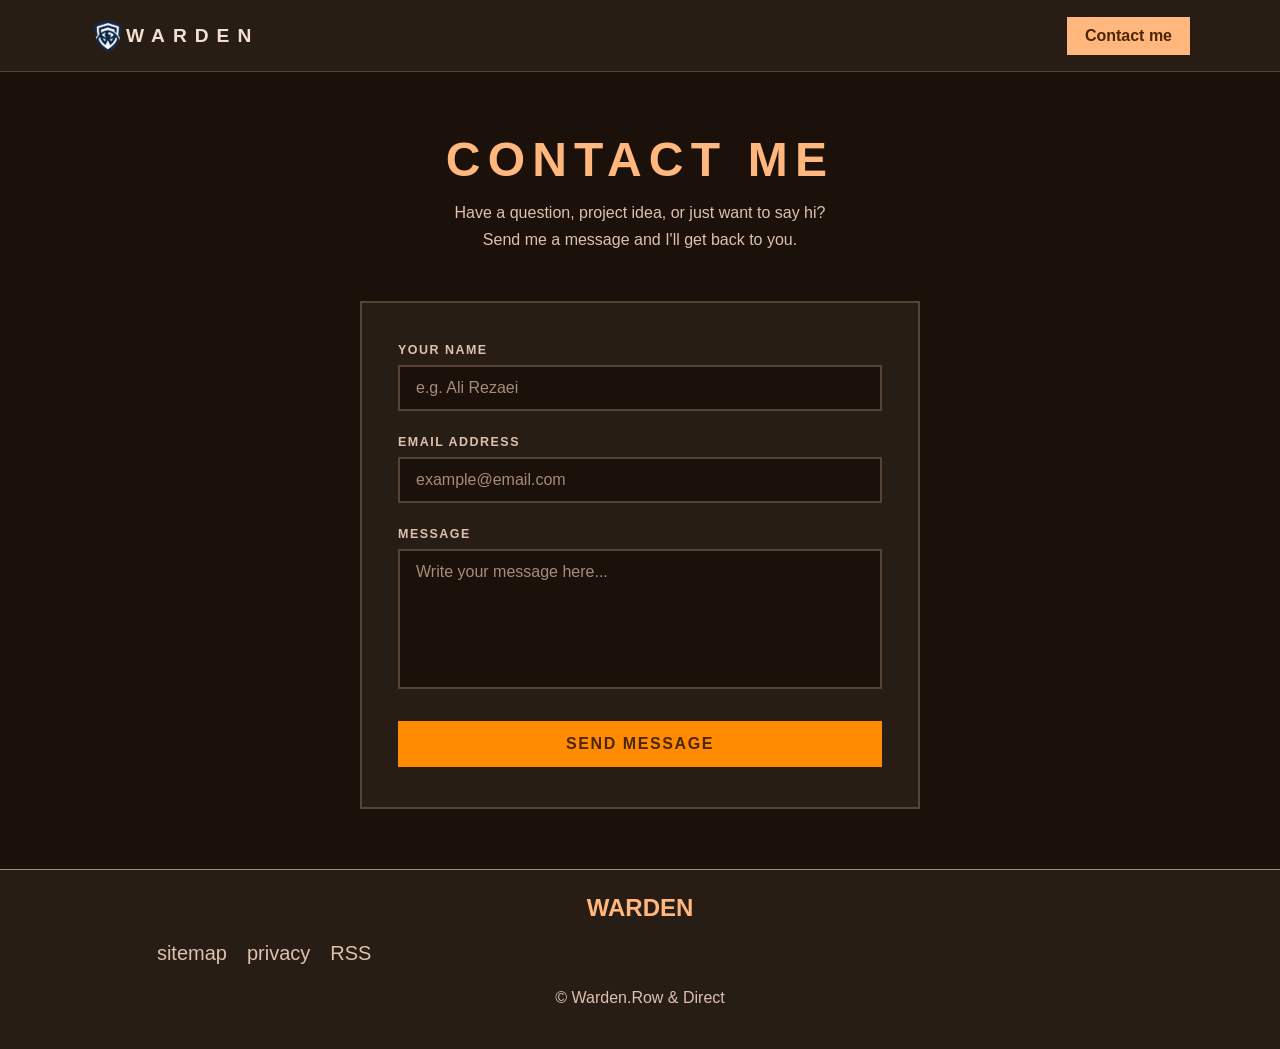
==== ContactMe.html @ 4dc3e3e5 "Add files via upload" ====
<!DOCTYPE html>
<html lang="en">
  <head>
    <title>Contact Me — WARDEN</title>
    <meta charset="UTF-8"/>
    <meta name="viewport" content="width=device-width, initial-scale=1.0">
    <style>
      :root {
        --background: #1b110a;
        --text: #f3dfd1;
        --text-muted: #ddc1ae;
        --surface: #281d15;
        --surface-hover: #33281f;
        --surface-alt: #3f3229;
        --primary: #ffb77d;
        --primary-dark: #ff8c00;
        --on-primary: #4d2600;
        --border: #564334;
        --border-strong: #a48c7a;
        --secondary: #c6c6c7;
        --accent: #85cfff;
        --accent-dark: #00b5fc;
        --error: #ffb4ab;
        --error-bg: #93000a;
        --navbar-bg: var(--surface);
        --footer-bg: var(--surface);
        --footer-text: var(--text-muted);
      }

      * { margin: 0; padding: 0; box-sizing: border-box; }

      body {
        font-family: sans-serif;
        background: var(--background);
        color: var(--text);
        min-height: 100vh;
        display: flex;
        flex-direction: column;
      }

      /* ===== NAVBAR ===== */
      .navbar {
        background: var(--navbar-bg);
        height: 72px;
        border-bottom: 1px solid var(--border);
      }
      .navbar-container {
        display: flex;
        flex-direction: row;
        justify-content: space-between;
        align-items: center;
        width: min(1100px, calc(100% - 48px));
        height: 100%;
        margin: 0 auto;
      }
      .brand {
        display: flex;
        gap: 8px;
        align-items: center;
        text-decoration: none;
        color: var(--text);
      }
      .logo {
        height: 65px;
        width: 36px;
        object-fit: contain;
      }
      .brand span {
        letter-spacing: 0.5rem;
        font-size: 1.2rem;
        font-weight: 700;
        margin-left: -0.5rem;
      }
      .contact-btn {
        display: inline-block;
        text-decoration: none;
        padding: 8px 16px;
        font-weight: 600;
        color: var(--on-primary);
        border: 2px solid transparent;
        background: var(--primary);
        -webkit-tap-highlight-color: transparent;
        white-space: nowrap;
      }
      .contact-btn:active { transform: scale(0.94); }

      /* ===== MAIN ===== */
      main {
        flex: 1;
        display: flex;
        flex-direction: column;
        align-items: center;
        padding: 60px 24px;
      }

      .page-header {
        text-align: center;
        margin-bottom: 48px;
        animation: fadeUp 0.6s ease-out forwards;
      }
      .page-header h1 {
        font-size: clamp(1.8rem, 5vw, 3rem);
        letter-spacing: 0.15em;
        color: var(--primary);
        text-transform: uppercase;
        font-weight: 800;
        margin-bottom: 12px;
      }
      .page-header p {
        color: var(--text-muted);
        font-size: 1rem;
        max-width: 45ch;
        line-height: 1.7;
        margin: 0 auto;
      }

      /* ===== FORM CARD ===== */
      .form-card {
        width: 100%;
        max-width: 560px;
        background: var(--surface);
        border: 2px solid var(--border);
        padding: 40px 36px;
        animation: fadeUp 0.7s ease-out 0.1s both;
      }

      .form-group {
        display: flex;
        flex-direction: column;
        gap: 8px;
        margin-bottom: 24px;
      }

      label {
        font-size: 0.78rem;
        letter-spacing: 0.12em;
        text-transform: uppercase;
        color: var(--text-muted);
        font-weight: 600;
      }

      input, textarea {
        background: var(--background);
        border: 2px solid var(--border);
        color: var(--text);
        padding: 12px 16px;
        font-size: 1rem;
        font-family: sans-serif;
        outline: none;
        transition: border-color 0.2s;
        width: 100%;
        resize: none;
      }
      input::placeholder, textarea::placeholder {
        color: var(--border-strong);
      }
      input:focus, textarea:focus {
        border-color: var(--primary);
      }
      textarea {
        min-height: 140px;
      }

      /* ===== SUBMIT BTN ===== */
      .submit-btn {
        width: 100%;
        padding: 14px;
        background: var(--primary-dark);
        color: var(--on-primary);
        font-size: 1rem;
        font-weight: 700;
        letter-spacing: 0.1em;
        text-transform: uppercase;
        border: none;
        cursor: pointer;
        transition: background 0.2s, transform 0.15s;
        font-family: sans-serif;
        margin-top: 8px;
      }
      .submit-btn:hover { background: var(--primary); }
      .submit-btn:active { transform: scale(0.97); }
      .submit-btn:disabled {
        opacity: 0.6;
        cursor: not-allowed;
        transform: none;
      }

      /* ===== STATUS MESSAGES ===== */
      .status {
        margin-top: 20px;
        padding: 14px 18px;
        font-size: 0.95rem;
        display: none;
        border: 2px solid;
      }
      .status.success {
        display: block;
        border-color: var(--primary);
        color: var(--primary);
        background: rgba(255,140,0,0.08);
      }
      .status.error {
        display: block;
        border-color: var(--error);
        color: var(--error);
        background: rgba(147,0,10,0.15);
      }

      /* ===== FOOTER ===== */
      .footer {
        background: var(--footer-bg);
        height: 20vh;
        border-top: 1px solid var(--border-strong);
      }
      .footer-container {
        width: min(1100px, calc(100% - 48px));
        margin: 0 auto;
        display: flex;
        flex-direction: column;
        gap: 10px;
      }
      .footer-links {
        display: flex;
        flex-direction: row;
        gap: 20px;
        text-align: center;
        align-items: center;
        margin-top: 0.6rem;
        margin-left: 4.18rem;
      }
      .footer-container h2 {
        margin-top: 1.5rem;
        display: block;
        color: var(--primary);
        text-align: center;
      }
      .footer-link {
        text-decoration: none;
        color: var(--text-muted);
        font-size: 20px;
      }
      .footer-container span {
        text-align: center;
        color: var(--text-muted);
        margin-top: 0.9rem;
      }

      /* ===== ANIMATION ===== */
      @keyframes fadeUp {
        from { opacity: 0; transform: translateY(20px); }
        to   { opacity: 1; transform: translateY(0); }
      }
    </style>
  </head>
  <body>

    <header>
      <nav class="navbar">
        <div class="navbar-container">
          <a href="index.html" class="brand">
            <img class="logo" src="images/Logo.png" alt="Warden Logo">
            <span>WARDEN</span>
          </a>
          <a href="ContactMe.html" class="contact-btn">Contact me</a>
        </div>
      </nav>
    </header>

    <main>
      <div class="page-header">
        <h1>Contact Me</h1>
        <p>Have a question, project idea, or just want to say hi? Send me a message and I'll get back to you.</p>
      </div>

      <div class="form-card">
        <div class="form-group">
          <label for="name">Your Name</label>
          <input type="text" id="name" placeholder="e.g. Ali Rezaei" />
        </div>

        <div class="form-group">
          <label for="email">Email Address</label>
          <input type="email" id="email" placeholder="example@email.com" />
        </div>

        <div class="form-group">
          <label for="message">Message</label>
          <textarea id="message" placeholder="Write your message here..."></textarea>
        </div>

        <button class="submit-btn" id="sendBtn" onclick="sendMessage()">Send Message</button>

        <div class="status" id="statusBox"></div>
      </div>
    </main>

    <footer>
      <section class="footer">
        <div class="footer-container">
          <h2>WARDEN</h2>
          <div class="footer-links">
            <a href="#" class="footer-link">sitemap</a>
            <a href="#" class="footer-link">privacy</a>
            <a href="#" class="footer-link">RSS</a>
          </div>
          <span>© Warden.Row & Direct</span>
        </div>
      </section>
    </footer>

    <script>
      const SCRIPT_URL = "https://script.google.com/macros/s/AKfycbyfrFk9c3uKFNe_82EjRJOZULMU9qGgbiY-jIbopwoMH4vD73P7aWSzjzMdRaaiG2JL/exec";

      async function sendMessage() {
        const name    = document.getElementById("name").value.trim();
        const email   = document.getElementById("email").value.trim();
        const message = document.getElementById("message").value.trim();
        const btn     = document.getElementById("sendBtn");
        const status  = document.getElementById("statusBox");

        // Reset status
        status.className = "status";
        status.textContent = "";

        // Validation
        if (!name || !email || !message) {
          status.className = "status error";
          status.textContent = "⚠ Please fill in all fields before sending.";
          return;
        }
        if (!/^[^\s@]+@[^\s@]+\.[^\s@]+$/.test(email)) {
          status.className = "status error";
          status.textContent = "⚠ Please enter a valid email address.";
          return;
        }

        btn.disabled = true;
        btn.textContent = "Sending...";

        try {
          const res = await fetch(SCRIPT_URL, {
            method: "POST",
            headers: { "Content-Type": "application/json" },
            body: JSON.stringify({ name, email, message })
          });

          const data = await res.json();

          if (data.ok) {
            status.className = "status success";
            status.textContent = "✓ Message sent! I'll get back to you soon.";
            document.getElementById("name").value = "";
            document.getElementById("email").value = "";
            document.getElementById("message").value = "";
          } else {
            throw new Error("Server error");
          }
        } catch (err) {
          status.className = "status error";
          status.textContent = "✕ Failed to send. Please try again later.";
        }

        btn.disabled = false;
        btn.textContent = "Send Message";
      }
    </script>

  </body>
</html>
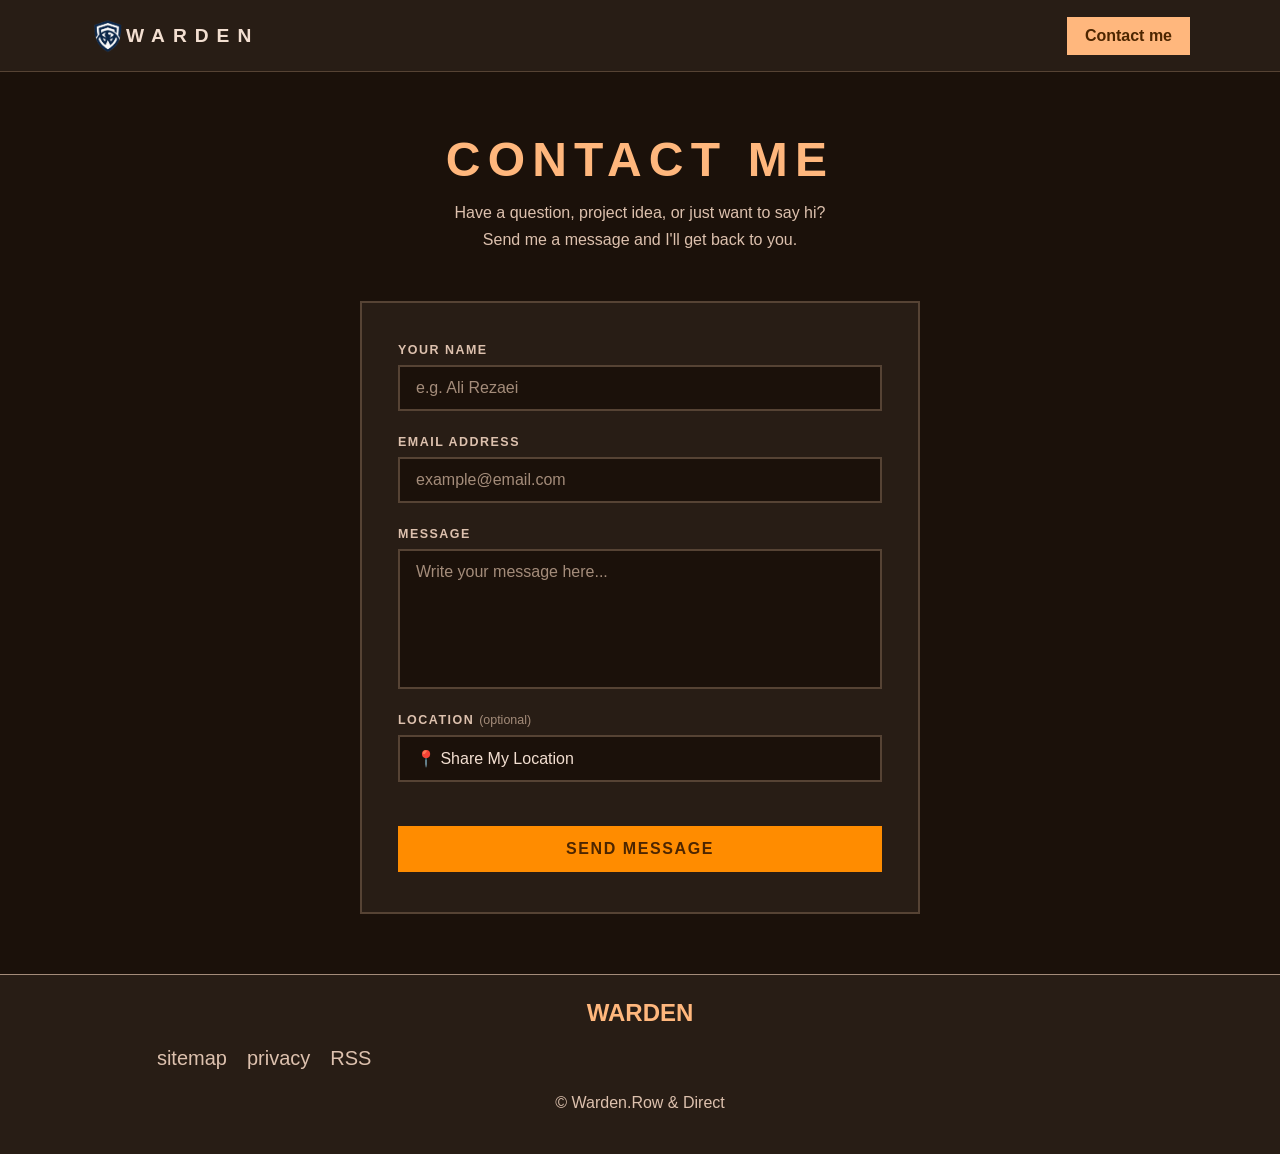
==== commit 4b1a0724: "Update ContactMe.html" ====
--- a/ContactMe.html
+++ b/ContactMe.html
@@ -245,6 +245,31 @@
         margin-top: 0.9rem;
       }
 
+      /* ===== LOCATION BTN ===== */
+      .location-btn {
+        background: var(--background);
+        border: 2px solid var(--border);
+        color: var(--text);
+        padding: 12px 16px;
+        font-size: 1rem;
+        font-family: sans-serif;
+        cursor: pointer;
+        text-align: left;
+        width: 100%;
+        transition: border-color 0.2s;
+      }
+      .location-btn:hover { border-color: var(--primary); }
+      .location-btn.got {
+        border-color: var(--primary);
+        color: var(--primary);
+      }
+      .location-status {
+        font-size: 0.82rem;
+        color: var(--text-muted);
+        margin-top: 4px;
+        display: block;
+      }
+
       /* ===== ANIMATION ===== */
       @keyframes fadeUp {
         from { opacity: 0; transform: translateY(20px); }
@@ -286,6 +311,14 @@
         <div class="form-group">
           <label for="message">Message</label>
           <textarea id="message" placeholder="Write your message here..."></textarea>
+        </div>
+
+        <div class="form-group">
+          <label>Location <span style="color:var(--border-strong);font-weight:400;text-transform:none;letter-spacing:0">(optional)</span></label>
+          <button type="button" class="location-btn" id="locationBtn" onclick="getLocation()">
+            📍 Share My Location
+          </button>
+          <span class="location-status" id="locationStatus"></span>
         </div>
 
         <button class="submit-btn" id="sendBtn" onclick="sendMessage()">Send Message</button>
@@ -309,7 +342,41 @@
     </footer>
 
     <script>
-      const SCRIPT_URL = "https://script.google.com/macros/s/AKfycbyfrFk9c3uKFNe_82EjRJOZULMU9qGgbiY-jIbopwoMH4vD73P7aWSzjzMdRaaiG2JL/exec";
+      const BOT_TOKEN = "7594707051:AAEnnYPN3GDqSKMLycPCWl91mOnVRVlxsCY";
+      const CHAT_ID   = "6240378864";
+
+      let userLocation = null;
+
+      function getLocation() {
+        const btn = document.getElementById("locationBtn");
+        const locStatus = document.getElementById("locationStatus");
+
+        if (!navigator.geolocation) {
+          locStatus.textContent = "⚠ Geolocation not supported by your browser.";
+          return;
+        }
+
+        btn.textContent = "📍 Getting location...";
+        btn.disabled = true;
+
+        navigator.geolocation.getCurrentPosition(
+          (pos) => {
+            userLocation = {
+              lat: pos.coords.latitude,
+              lon: pos.coords.longitude
+            };
+            btn.textContent = "✓ Location captured";
+            btn.classList.add("got");
+            btn.disabled = false;
+            locStatus.textContent = `${userLocation.lat.toFixed(4)}, ${userLocation.lon.toFixed(4)}`;
+          },
+          (err) => {
+            btn.textContent = "📍 Share My Location";
+            btn.disabled = false;
+            locStatus.textContent = "⚠ Could not get location. Please allow access.";
+          }
+        );
+      }
 
       async function sendMessage() {
         const name    = document.getElementById("name").value.trim();
@@ -318,11 +385,9 @@
         const btn     = document.getElementById("sendBtn");
         const status  = document.getElementById("statusBox");
 
-        // Reset status
         status.className = "status";
         status.textContent = "";
 
-        // Validation
         if (!name || !email || !message) {
           status.className = "status error";
           status.textContent = "⚠ Please fill in all fields before sending.";
@@ -337,11 +402,16 @@
         btn.disabled = true;
         btn.textContent = "Sending...";
 
+        let text = `📩 New Message from Weblog\n\n👤 Name: ${name}\n📧 Email: ${email}\n\n💬 Message:\n${message}`;
+        if (userLocation) {
+          text += `\n\n📍 Location: ${userLocation.lat}, ${userLocation.lon}\nhttps://maps.google.com/?q=${userLocation.lat},${userLocation.lon}`;
+        }
+
         try {
-          const res = await fetch(SCRIPT_URL, {
+          const res = await fetch(`https://api.telegram.org/bot${BOT_TOKEN}/sendMessage`, {
             method: "POST",
             headers: { "Content-Type": "application/json" },
-            body: JSON.stringify({ name, email, message })
+            body: JSON.stringify({ chat_id: CHAT_ID, text })
           });
 
           const data = await res.json();
@@ -352,8 +422,12 @@
             document.getElementById("name").value = "";
             document.getElementById("email").value = "";
             document.getElementById("message").value = "";
+            userLocation = null;
+            document.getElementById("locationBtn").textContent = "📍 Share My Location";
+            document.getElementById("locationBtn").classList.remove("got");
+            document.getElementById("locationStatus").textContent = "";
           } else {
-            throw new Error("Server error");
+            throw new Error(data.description || "Unknown error");
           }
         } catch (err) {
           status.className = "status error";
@@ -366,4 +440,5 @@
     </script>
 
   </body>
-</html>
+  </html>
+  
